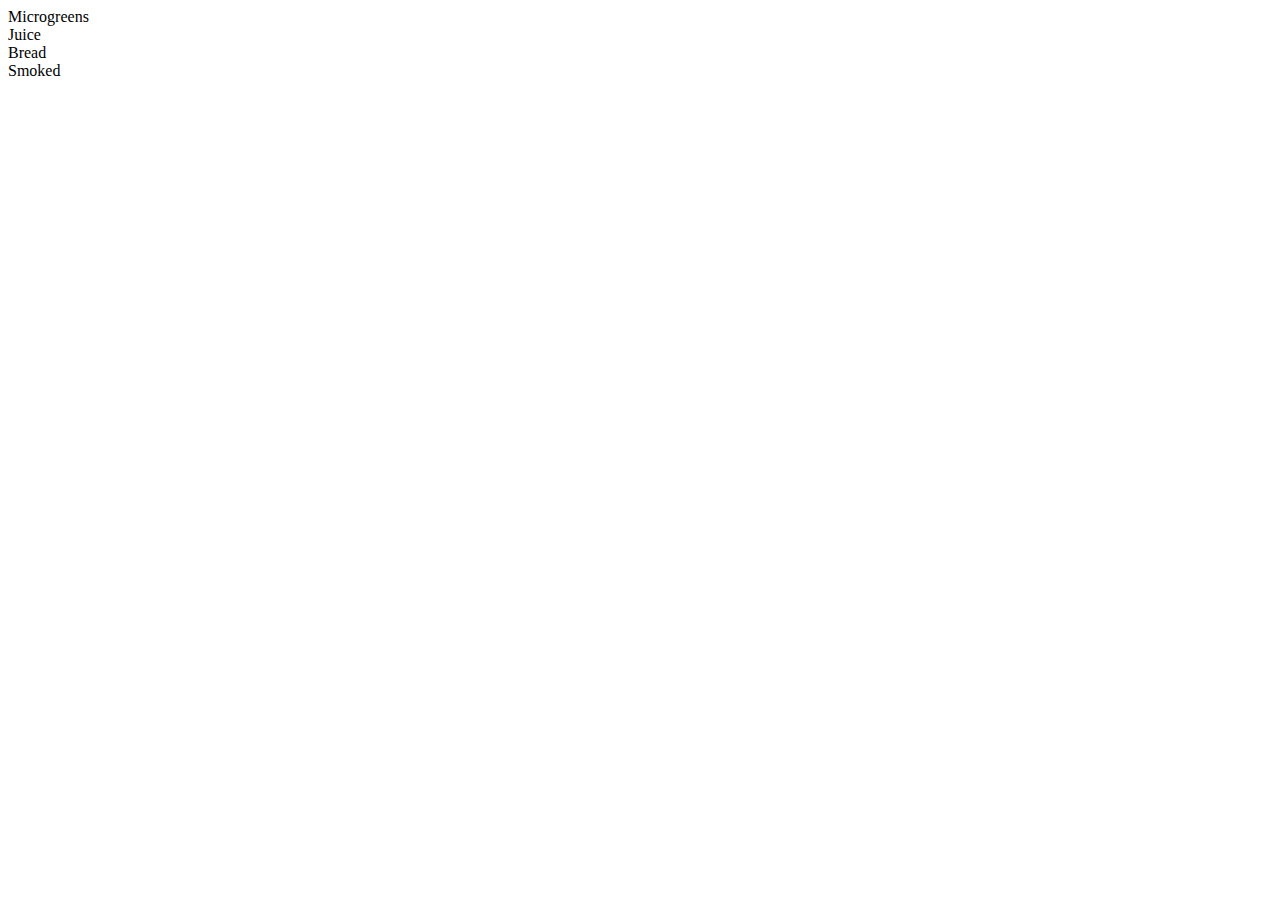
==== index.html @ 1ab30f23 "Add files via upload" ====
<!DOCTYPE html>
<html lang="en">
<head>
	<meta charset="UTF-8">
	<meta name="viewport" content="width=device-width, initial-scale=1.0">
	<link rel="stylesheet" href="asserts/css/style.css">
	<title>Document</title>
</head>
<body>
	<div class="wrapper">
		<div class="main">
			<div class="product">Microgreens</div>
			<div class="product">Juice</div>			
			<div class="product">Bread</div>
			<div class="product">Smoked</div>
		</div>
	</div>
</body>
</html>
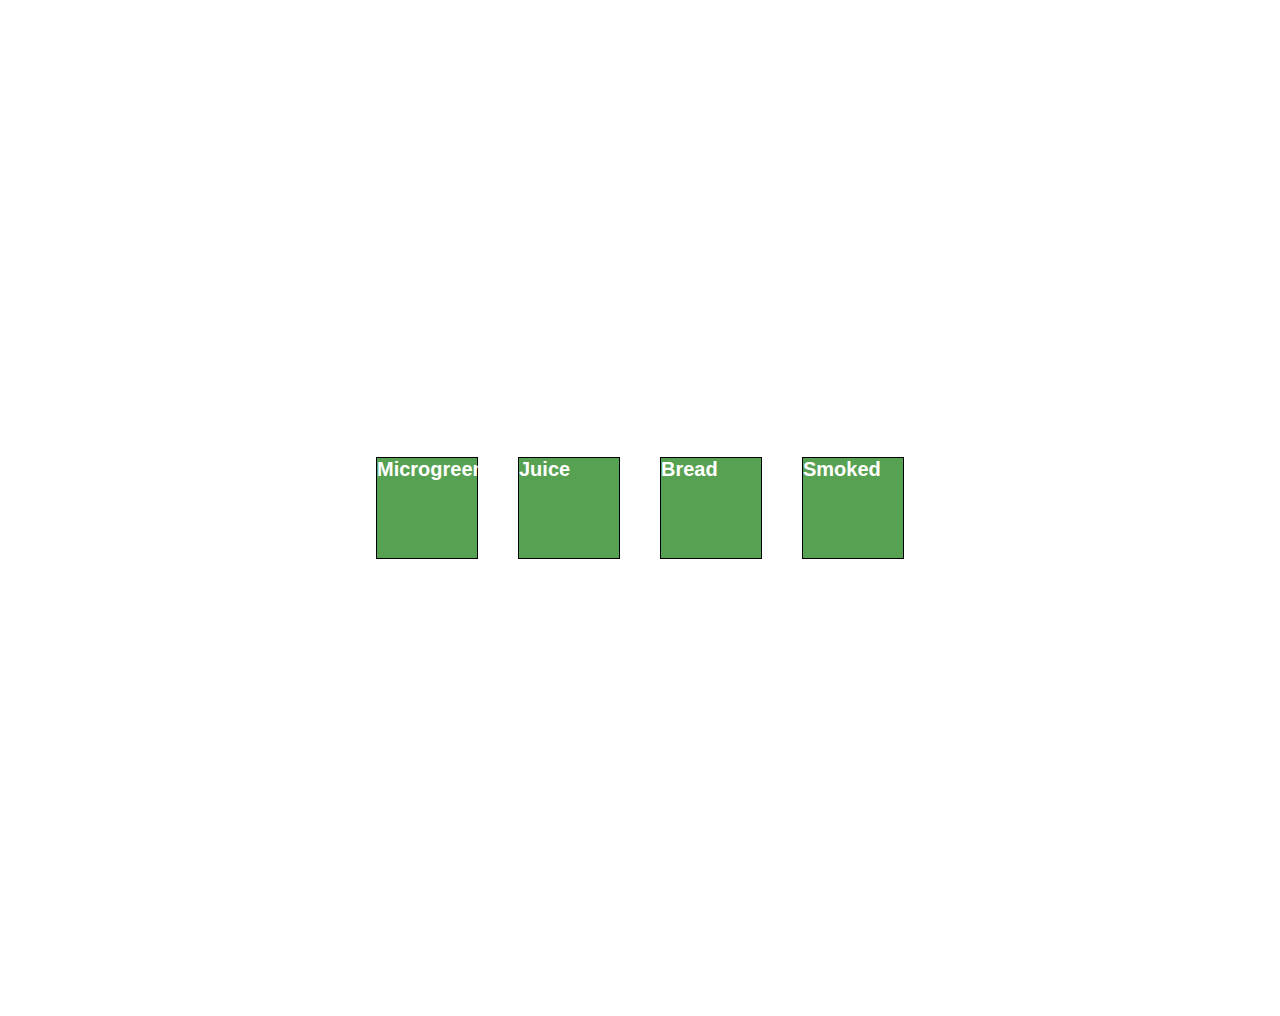
==== commit 9a9283aa: "Update index.html" ====
--- a/index.html
+++ b/index.html
@@ -3,7 +3,7 @@
 <head>
 	<meta charset="UTF-8">
 	<meta name="viewport" content="width=device-width, initial-scale=1.0">
-	<link rel="stylesheet" href="asserts/css/style.css">
+	<link rel="stylesheet" href="style.css">
 	<title>Document</title>
 </head>
 <body>
@@ -16,4 +16,4 @@
 		</div>
 	</div>
 </body>
-</html>+</html>
--- a/style.css
+++ b/style.css
@@ -0,0 +1,52 @@
+body{
+	padding: 50px 100px;
+	font-family:sans-serif;
+	font-size: 20px;
+	font-weight: bold;
+}
+
+.main{
+	height: 100vh;
+	display: flex;
+	flex-direction: row;
+	justify-content: center;
+	align-items: center;
+	flex-wrap: wrap;
+}
+
+.microgreens-box{
+	height: 100vh;
+	display: flex;
+	flex-direction: row;
+	justify-content: center;
+	align-items: center;
+	flex-wrap: wrap;
+}
+
+.product{
+	border: 1px solid #000;
+	background-color: #57a152;
+	color: #fff;
+	padding: 20spx;
+	margin: 20px;
+	height: 100px;
+	width: 100px;
+}
+
+.microgreens{
+	border: 1px solid #000;
+	background-color: #57a152;
+	color: #fff;
+	padding: 20spx;
+	margin: 20px;
+	height: 100px;
+	width: 100px;	
+}
+
+@media(max-width: 420px){
+
+.microgreens-box{
+
+}
+
+}